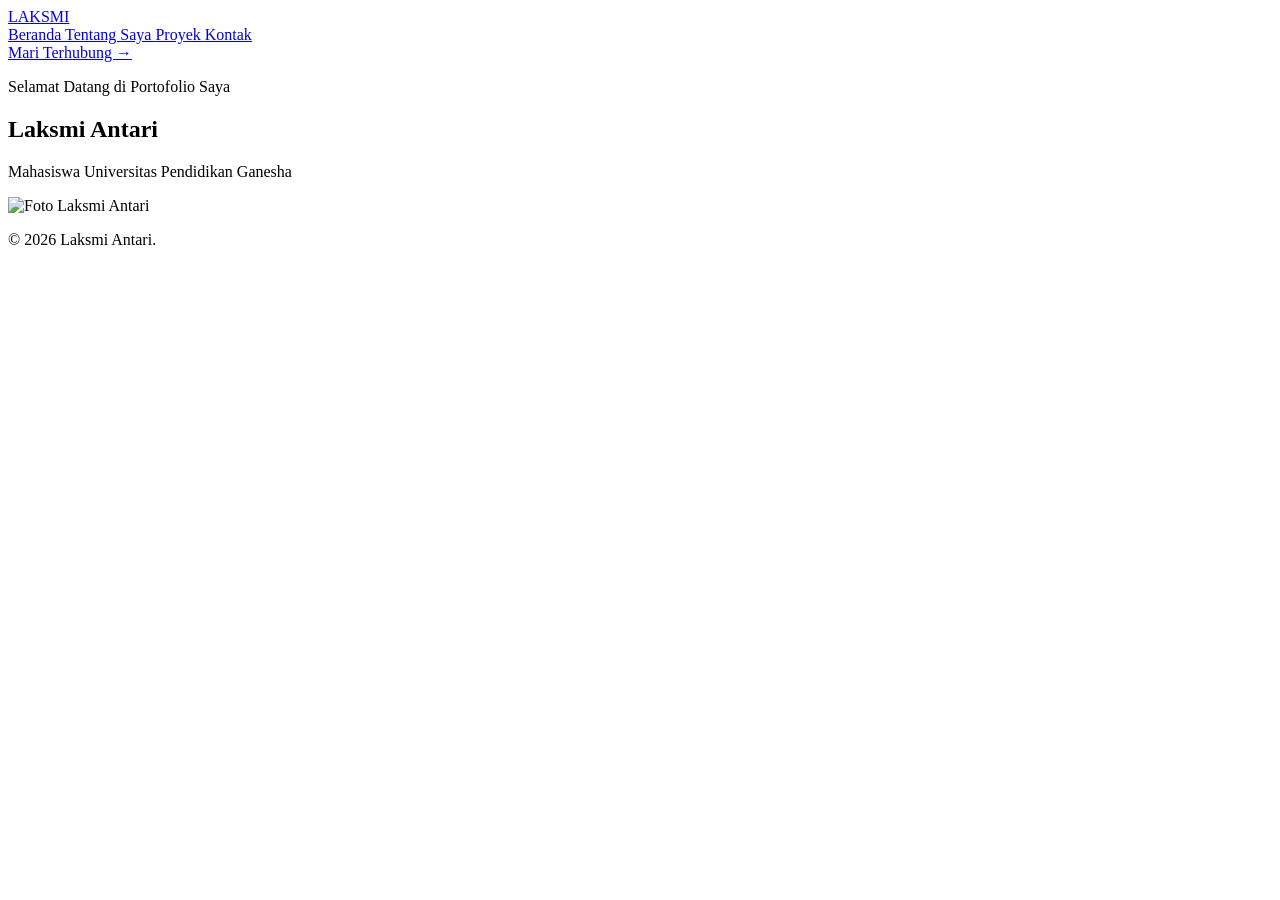
==== index.html @ 5ed60141 "Add files via upload" ====
<!DOCTYPE html>
<html lang="id">

<head>
    <meta charset="UTF-8">
    <meta name="viewport" content="width=device-width, initial-scale=1.0">

    <title>Portofolio Laksmi Antari</title>

    <link rel="stylesheet" href="./src/output.css">
</head>

<body class="bg-[#F7FBFF] text-[#1F2937]">

    <header class="px-6 py-6 md:px-12 lg:px-20">

        <nav class="mx-auto flex max-w-7xl items-center justify-between">

            <a href="index.html"
               class="text-xl font-bold tracking-tight">
                LAKSMI<span class="text-[#7CC4ED]"></span>
            </a>

            <div class="hidden items-center gap-8 text-sm md:flex">

                <a href="index.html"
                   class="font-medium text-[#3B82B6]">
                    Beranda
                </a>

                <a href="about.html"
                   class="transition hover:text-[#3B82B6]">
                    Tentang Saya
                </a>

                <a href="projects.html"
                   class="transition hover:text-[#3B82B6]">
                    Proyek
                </a>

                <a href="contact.html"
                   class="transition hover:text-[#3B82B6]">
                    Kontak
                </a>

            </div>

            <a href="contact.html"
               class="hidden rounded-full bg-[#A9D8F5] px-5 py-2.5 text-sm font-medium text-[#1F4E6B] transition hover:bg-[#8DCCED] md:block">
                Mari Terhubung →
            </a>

        </nav>

    </header>

    <main>

        <section class="relative flex min-h-[75vh] items-center overflow-hidden px-6 py-16 md:px-12 lg:px-20">

            <div class="absolute -right-20 top-10 h-72 w-72 rounded-full bg-[#DDF2FC] blur-3xl">
            </div>

            <div class="absolute -left-20 bottom-0 h-56 w-56 rounded-full bg-[#E8F7FD] blur-3xl">
            </div>

            <div class="relative z-10 mx-auto grid w-full max-w-7xl items-center gap-12 md:grid-cols-2">
                <div>

                    <p class="mb-4 text-xl font-bold tracking-wide text-[#5BAAD5] md:text-2xl">
                        Selamat Datang di Portofolio Saya
                    </p>


                    <h1 class="text-5xl font-bold leading-tight tracking-tight text-[#1F2937] md:text-6xl">
                        Laksmi Antari
                    </h1>


                    <p class="mt-4 text-lg text-gray-500 md:text-xl">
                        Mahasiswa Universitas Pendidikan Ganesha
                    </p>

                </div>


                <div class="relative flex justify-center md:justify-end">

                    <div class="absolute h-72 w-72 rounded-full bg-[#C9EAF9] blur-2xl md:h-96 md:w-96">
                    </div>

                    <div class="relative h-72 w-72 overflow-hidden rounded-full border-8 border-white shadow-xl shadow-blue-100 md:h-96 md:w-96">

                        <img
                            src="images/laksmi.jpeg"
                            alt="Foto Laksmi Antari"
                            class="h-full w-full object-cover"
                        >

                    </div>

                </div>

            </div>

        </section>

    </main>

    <footer class="px-6 py-8 md:px-12 lg:px-20">

        <div class="mx-auto max-w-7xl border-t border-gray-200 pt-6">

            <p class="text-center text-sm text-gray-400">
                © 2026 Laksmi Antari.
            </p>

        </div>

    </footer>

</body>

</html>
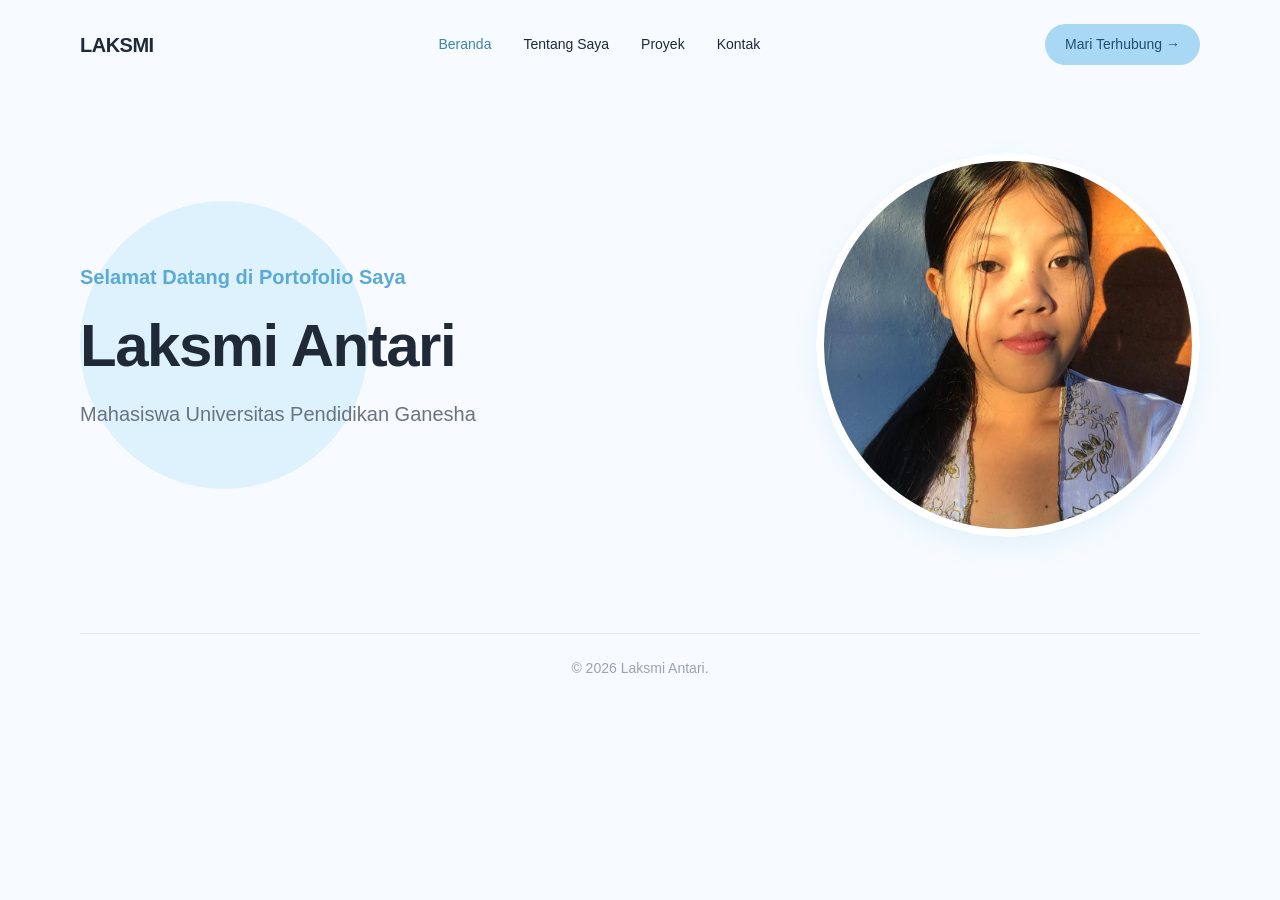
==== commit 452fae66: "Add files via upload" ====
--- a/index.html
+++ b/index.html
@@ -7,7 +7,7 @@
 
     <title>Portofolio Laksmi Antari</title>
 
-    <link rel="stylesheet" href="./src/output.css">
+    <link rel="stylesheet" href="output.css">
 </head>
 
 <body class="bg-[#F7FBFF] text-[#1F2937]">
@@ -92,7 +92,7 @@
                     <div class="relative h-72 w-72 overflow-hidden rounded-full border-8 border-white shadow-xl shadow-blue-100 md:h-96 md:w-96">
 
                         <img
-                            src="images/laksmi.jpeg"
+                            src="laksmi.jpeg"
                             alt="Foto Laksmi Antari"
                             class="h-full w-full object-cover"
                         >
--- a/output.css
+++ b/output.css
@@ -0,0 +1,823 @@
+
+* {
+    margin: 0;
+    padding: 0;
+    box-sizing: border-box;
+}
+
+html {
+    scroll-behavior: smooth;
+}
+
+body {
+    font-family: Arial, Helvetica, sans-serif;
+    line-height: 1.5;
+}
+
+a {
+    text-decoration: none;
+    color: inherit;
+}
+
+button {
+    font-family: inherit;
+    border: none;
+    cursor: pointer;
+}
+
+.bg-white {
+    background-color: #ffffff;
+}
+
+.bg-gray-50 {
+    background-color: #f9fafb;
+}
+
+.bg-\[\#F7FBFF\] {
+    background-color: #F7FBFF;
+}
+
+.bg-\[\#A9D8F5\] {
+    background-color: #A9D8F5;
+}
+
+.bg-\[\#DDF2FC\] {
+    background-color: #DDF2FC;
+}
+
+.bg-\[\#E8F7FD\] {
+    background-color: #E8F7FD;
+}
+
+.bg-\[\#C9EAF9\] {
+    background-color: #C9EAF9;
+}
+
+.bg-\[\#55A9D8\] {
+    background-color: #55A9D8;
+}
+
+.text-white {
+    color: #ffffff;
+}
+
+.text-\[\#1F2937\] {
+    color: #1F2937;
+}
+
+.text-\[\#3B82B6\] {
+    color: #3B82B6;
+}
+
+.text-\[\#5BAAD5\] {
+    color: #5BAAD5;
+}
+
+.text-\[\#7CC4ED\] {
+    color: #7CC4ED;
+}
+
+.text-\[\#1F4E6B\] {
+    color: #1F4E6B;
+}
+
+.text-gray-400 {
+    color: #9ca3af;
+}
+
+.text-gray-500 {
+    color: #6b7280;
+}
+
+.text-gray-600 {
+    color: #4b5563;
+}
+
+
+.flex {
+    display: flex;
+}
+
+.grid {
+    display: grid;
+}
+
+.hidden {
+    display: none;
+}
+
+.relative {
+    position: relative;
+}
+
+.absolute {
+    position: absolute;
+}
+
+.items-center {
+    align-items: center;
+}
+
+.justify-center {
+    justify-content: center;
+}
+
+.justify-between {
+    justify-content: space-between;
+}
+
+.inline-flex {
+    display: inline-flex;
+}
+
+.overflow-hidden {
+    overflow: hidden;
+}
+
+.w-full {
+    width: 100%;
+}
+
+
+.mx-auto {
+    margin-left: auto;
+    margin-right: auto;
+}
+
+.max-w-7xl {
+    max-width: 1280px;
+}
+
+.max-w-5xl {
+    max-width: 1024px;
+}
+
+.max-w-4xl {
+    max-width: 896px;
+}
+
+.max-w-3xl {
+    max-width: 768px;
+}
+
+.max-w-xl {
+    max-width: 576px;
+}
+
+.max-w-sm {
+    max-width: 384px;
+}
+
+.max-w-md {
+    max-width: 448px;
+}
+
+
+.px-6 {
+    padding-left: 1.5rem;
+    padding-right: 1.5rem;
+}
+
+.px-5 {
+    padding-left: 1.25rem;
+    padding-right: 1.25rem;
+}
+
+.py-2\.5 {
+    padding-top: 0.625rem;
+    padding-bottom: 0.625rem;
+}
+
+.py-4 {
+    padding-top: 1rem;
+    padding-bottom: 1rem;
+}
+
+.py-6 {
+    padding-top: 1.5rem;
+    padding-bottom: 1.5rem;
+}
+
+.py-8 {
+    padding-top: 2rem;
+    padding-bottom: 2rem;
+}
+
+.py-12 {
+    padding-top: 3rem;
+    padding-bottom: 3rem;
+}
+
+.py-16 {
+    padding-top: 4rem;
+    padding-bottom: 4rem;
+}
+
+.p-5 {
+    padding: 1.25rem;
+}
+
+.p-6 {
+    padding: 1.5rem;
+}
+
+.p-8 {
+    padding: 2rem;
+}
+
+.pt-6 {
+    padding-top: 1.5rem;
+}
+
+.pl-8 {
+    padding-left: 2rem;
+}
+
+
+.mt-1 {
+    margin-top: 0.25rem;
+}
+
+.mt-2 {
+    margin-top: 0.5rem;
+}
+
+.mt-3 {
+    margin-top: 0.75rem;
+}
+
+.mt-4 {
+    margin-top: 1rem;
+}
+
+.mt-5 {
+    margin-top: 1.25rem;
+}
+
+.mt-8 {
+    margin-top: 2rem;
+}
+
+.mt-16 {
+    margin-top: 4rem;
+}
+
+.mb-2 {
+    margin-bottom: 0.5rem;
+}
+
+.mb-3 {
+    margin-bottom: 0.75rem;
+}
+
+.mb-4 {
+    margin-bottom: 1rem;
+}
+
+.mb-5 {
+    margin-bottom: 1.25rem;
+}
+
+.mb-8 {
+    margin-bottom: 2rem;
+}
+
+.mb-10 {
+    margin-bottom: 2.5rem;
+}
+
+.mb-12 {
+    margin-bottom: 3rem;
+}
+
+.gap-2 {
+    gap: 0.5rem;
+}
+
+.gap-3 {
+    gap: 0.75rem;
+}
+
+.gap-6 {
+    gap: 1.5rem;
+}
+
+.gap-8 {
+    gap: 2rem;
+}
+
+.gap-12 {
+    gap: 3rem;
+}
+
+
+.grid-cols-4 {
+    grid-template-columns: repeat(4, minmax(0, 1fr));
+}
+
+.col-span-2 {
+    grid-column: span 2 / span 2;
+}
+
+
+.text-center {
+    text-align: center;
+}
+
+.text-right {
+    text-align: right;
+}
+
+.text-sm {
+    font-size: 0.875rem;
+}
+
+.text-base {
+    font-size: 1rem;
+}
+
+.text-lg {
+    font-size: 1.125rem;
+}
+
+.text-xl {
+    font-size: 1.25rem;
+}
+
+.text-2xl {
+    font-size: 1.5rem;
+}
+
+.text-3xl {
+    font-size: 1.875rem;
+}
+
+.text-4xl {
+    font-size: 2.25rem;
+}
+
+.text-5xl {
+    font-size: 3rem;
+}
+
+.font-medium {
+    font-weight: 500;
+}
+
+.font-semibold {
+    font-weight: 600;
+}
+
+.font-bold {
+    font-weight: 700;
+}
+
+.leading-tight {
+    line-height: 1.25;
+}
+
+.leading-7 {
+    line-height: 1.75rem;
+}
+
+.tracking-tight {
+    letter-spacing: -0.025em;
+}
+
+.uppercase {
+    text-transform: uppercase;
+}
+
+.tracking-\[0\.2em\] {
+    letter-spacing: 0.2em;
+}
+
+
+.rounded-full {
+    border-radius: 9999px;
+}
+
+.rounded-2xl {
+    border-radius: 1rem;
+}
+
+.rounded-3xl {
+    border-radius: 1.5rem;
+}
+
+.border-t {
+    border-top: 1px solid;
+}
+
+.border-l-2 {
+    border-left: 2px solid;
+}
+
+.border-8 {
+    border-width: 8px;
+    border-style: solid;
+}
+
+.border-white {
+    border-color: #ffffff;
+}
+
+.border-gray-200 {
+    border-color: #e5e7eb;
+}
+
+.border-\[\#A9D8F5\] {
+    border-color: #A9D8F5;
+}
+
+
+.object-cover {
+    object-fit: cover;
+}
+
+.z-10 {
+    z-index: 10;
+}
+
+.h-full {
+    height: 100%;
+}
+
+.h-14 {
+    height: 3.5rem;
+}
+
+.h-72 {
+    height: 18rem;
+}
+
+.w-14 {
+    width: 3.5rem;
+}
+
+.w-72 {
+    width: 18rem;
+}
+
+
+.shadow-lg {
+    box-shadow:
+        0 10px 15px -3px rgba(0, 0, 0, 0.08);
+}
+
+.shadow-xl {
+    box-shadow:
+        0 20px 25px -5px rgba(0, 0, 0, 0.10);
+}
+
+.shadow-blue-100 {
+    box-shadow:
+        0 10px 25px rgba(91, 170, 213, 0.12);
+}
+
+.transition {
+    transition: all 0.2s ease;
+}
+
+.duration-300 {
+    transition-duration: 300ms;
+}
+
+
+.hover\:text-\[\#3B82B6\]:hover {
+    color: #3B82B6;
+}
+
+.hover\:bg-\[\#C9EAF9\]:hover {
+    background-color: #C9EAF9;
+}
+
+.hover\:bg-\[\#8DCCED\]:hover {
+    background-color: #8DCCED;
+}
+
+.hover\:bg-\[\#3B82B6\]:hover {
+    background-color: #3B82B6;
+}
+
+.hover\:bg-gray-100:hover {
+    background-color: #f3f4f6;
+}
+
+.hover\:underline:hover {
+    text-decoration: underline;
+}
+
+.hover\:-translate-y-2:hover {
+    transform: translateY(-0.5rem);
+}
+
+
+.calculator-page {
+    width: 100%;
+    padding: 50px 20px 70px;
+
+    display: flex;
+    flex-direction: column;
+    align-items: center;
+}
+
+
+.calculator-title {
+    text-align: center;
+    margin-bottom: 30px;
+}
+
+.calculator-title p {
+    margin-bottom: 8px;
+
+    font-size: 15px;
+    font-weight: 700;
+
+    letter-spacing: 3px;
+
+    color: #5BAAD5;
+}
+
+.calculator-title h1 {
+    font-size: 46px;
+    font-weight: 700;
+
+    color: #1F2937;
+}
+
+.calculator {
+    width: 100%;
+    max-width: 430px;
+
+    padding: 26px;
+
+    background: #ffffff;
+
+    border-radius: 28px;
+
+    box-shadow:
+        0 15px 35px rgba(91, 170, 213, 0.12);
+}
+
+.calculator-display {
+    width: 100%;
+    min-height: 95px;
+
+    margin-bottom: 24px;
+    padding: 20px;
+
+    display: flex;
+    align-items: flex-end;
+    justify-content: flex-end;
+
+    background: #E8F7FD;
+
+    border-radius: 20px;
+
+    overflow: hidden;
+}
+
+#display {
+    width: 100%;
+
+    text-align: right;
+
+    font-size: 38px;
+    font-weight: 700;
+
+    color: #1F4E6B;
+
+    overflow-wrap: anywhere;
+}
+
+
+.calculator-buttons {
+    display: grid;
+
+    grid-template-columns:
+        repeat(4, minmax(0, 1fr));
+
+    gap: 12px;
+}
+
+.calculator-buttons button {
+    width: 100%;
+    height: 70px;
+
+    border: none;
+    border-radius: 17px;
+
+    font-size: 22px;
+    font-weight: 700;
+
+    cursor: pointer;
+
+    transition:
+        transform 0.1s ease,
+        background-color 0.2s ease;
+}
+
+.calculator-buttons button:active {
+    transform: scale(0.94);
+}
+
+.number-button {
+    background: #F9FAFB;
+    color: #1F2937;
+}
+
+.number-button:hover {
+    background: #F0F3F5;
+}
+
+
+.function-button {
+    background: #DDF2FC;
+    color: #1F4E6B;
+}
+
+.function-button:hover {
+    background: #C9EAF9;
+}
+
+
+.operator-button {
+    background: #A9D8F5;
+    color: #1F4E6B;
+}
+
+.operator-button:hover {
+    background: #8DCCED;
+}
+
+
+
+.equals-button {
+    background: #55A9D8;
+    color: #ffffff;
+}
+
+.equals-button:hover {
+    background: #3B82B6;
+}
+
+
+/* Tombol 0 */
+
+.zero-button {
+    grid-column: span 2;
+}
+
+
+.page-navigation {
+    display: flex;
+
+    align-items: center;
+    justify-content: center;
+
+    gap: 16px;
+
+    margin-top: 30px;
+}
+
+.back-button,
+.next-button {
+    display: inline-flex;
+
+    align-items: center;
+    justify-content: center;
+
+    padding: 12px 22px;
+
+    border-radius: 30px;
+
+    font-size: 15px;
+    font-weight: 500;
+
+    transition: 0.2s;
+}
+
+.back-button {
+    color: #3B82B6;
+
+    border: 1px solid #A9D8F5;
+
+    background: #ffffff;
+}
+
+.back-button:hover {
+    background: #E8F7FD;
+}
+
+.next-button {
+    background: #A9D8F5;
+    color: #1F4E6B;
+}
+
+.next-button:hover {
+    background: #8DCCED;
+}
+
+
+
+@media (min-width: 768px) {
+
+    .md\:flex {
+        display: flex;
+    }
+
+    .md\:grid-cols-2 {
+        grid-template-columns: repeat(2, minmax(0, 1fr));
+    }
+
+    .md\:text-5xl {
+        font-size: 3rem;
+    }
+
+    .md\:text-6xl {
+        font-size: 3.75rem;
+    }
+
+    .md\:text-xl {
+        font-size: 1.25rem;
+    }
+
+    .md\:px-12 {
+        padding-left: 3rem;
+        padding-right: 3rem;
+    }
+
+    .md\:py-20 {
+        padding-top: 5rem;
+        padding-bottom: 5rem;
+    }
+
+    .md\:p-10 {
+        padding: 2.5rem;
+    }
+
+    .md\:justify-end {
+        justify-content: flex-end;
+    }
+
+    .md\:h-96 {
+        height: 24rem;
+    }
+
+    .md\:w-96 {
+        width: 24rem;
+    }
+
+    .md\:block {
+        display: block;
+    }
+}
+
+
+
+@media (max-width: 767px) {
+
+    .calculator-page {
+        padding: 35px 16px 50px;
+    }
+
+    .calculator-title h1 {
+        font-size: 38px;
+    }
+
+    .calculator {
+        max-width: 380px;
+        padding: 20px;
+    }
+
+    .calculator-buttons {
+        gap: 10px;
+    }
+
+    .calculator-buttons button {
+        height: 62px;
+    }
+
+    .page-navigation {
+        flex-direction: column;
+        width: 100%;
+    }
+
+    .back-button,
+    .next-button {
+        width: 100%;
+        max-width: 300px;
+    }
+}
+
+
+
+
+@media (min-width: 1024px) {
+
+    .lg\:px-20 {
+        padding-left: 5rem;
+        padding-right: 5rem;
+    }
+}
